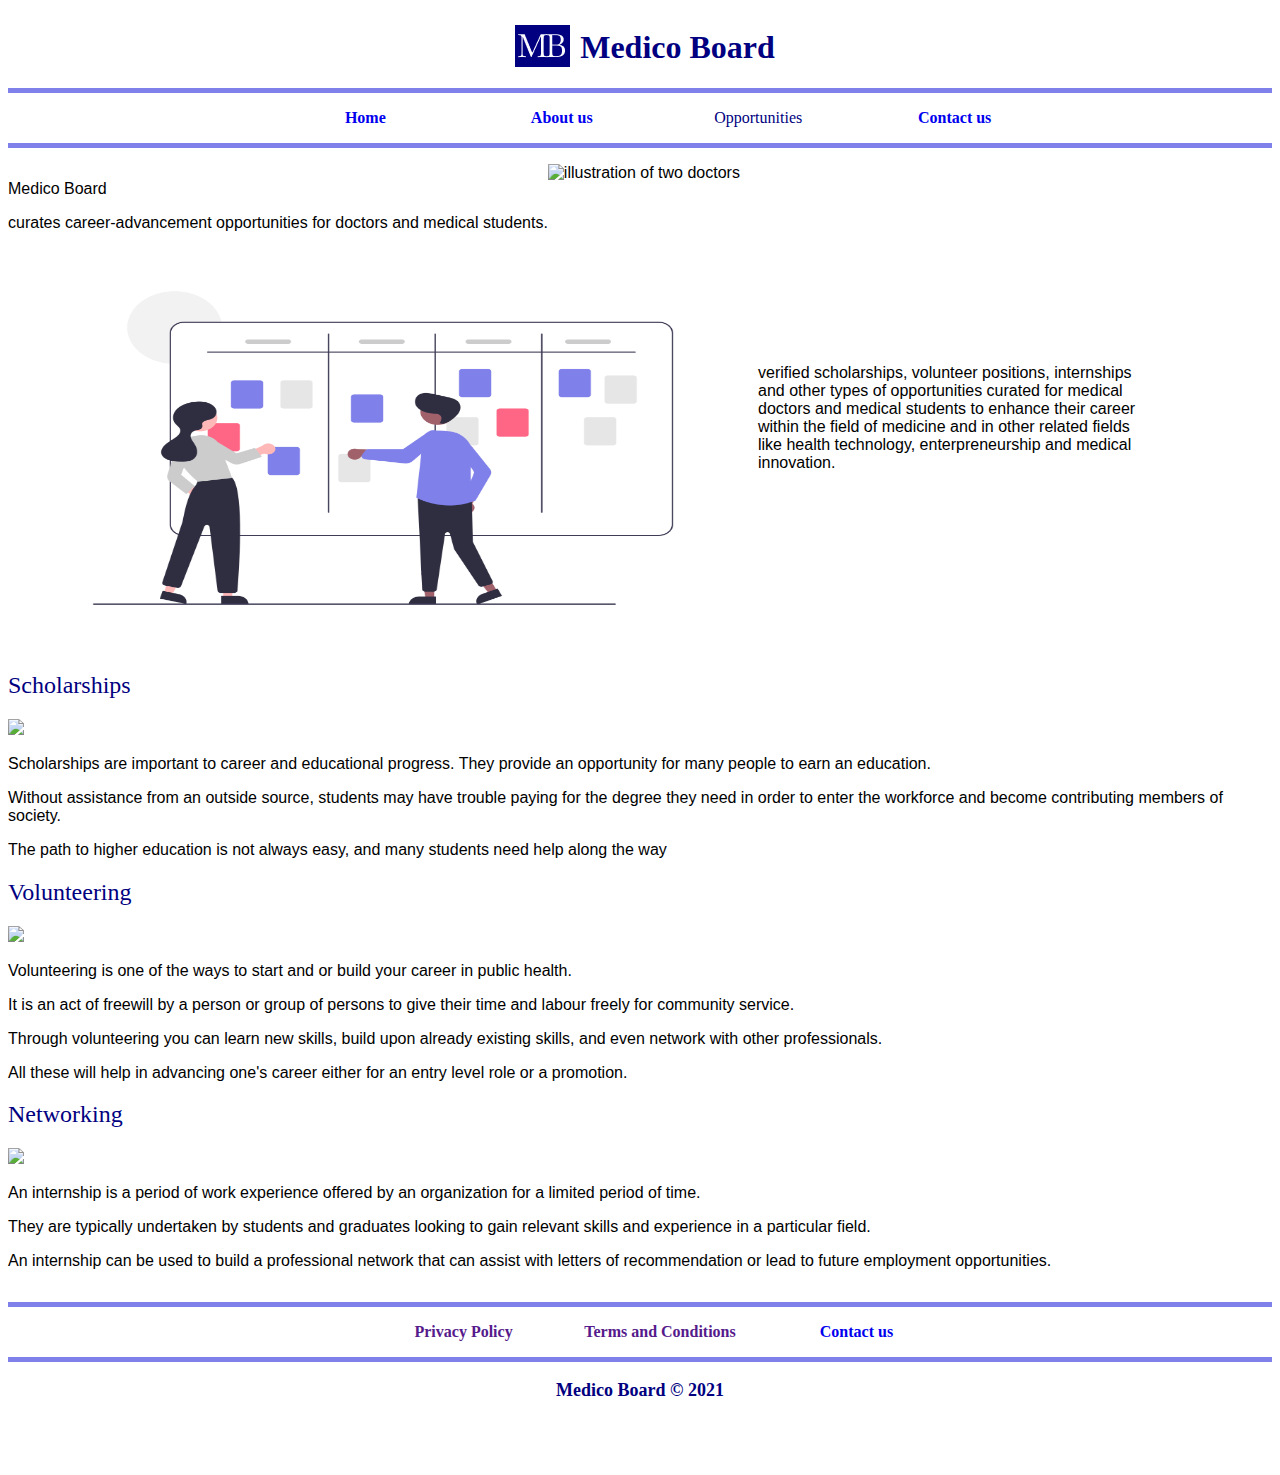
==== index.html @ 8ebda5d7 "modified text and added images" ====
<!DOCTYPE html>
<html lang="en">
<head>
    <meta charset="UTF-8"/>
    <meta http-equiv="X-UA-Compatible" content="IE=edge"/>
    <meta name="viewport" content="width=device-width, initial-scale=1.0"/>
    <title>Medico Board</title>
    <link href="css/style.css" rel="stylesheet"/>
</head>
<body>
    <header>
        <div class="logo"><img src="images/medicoboard.jpg" alt="medicoboard logo"/></div>
        <div class="heading"><h1>Medico Board</h1></div>
    </header>
    <nav class="nav-heading">
        <ul>
            <li><a href="index.html">Home</a></li>
            <li><a href="about.html">About us</a></li>
            <li>Opportunities</li>
            <li><a href="contact.html">Contact us</a></li>
        </ul>
    </nav>
    
    <main>
     <div class="intro">
        <div class="intro-head">
            <p class="intro-title">Medico Board</p> 
            <p>curates career-advancement opportunities for doctors and medical students.</p>   
            </div>
        <div><img src="images/doctors.png" alt="illustration of two doctors" class="doctors-image"/></div>

        <div><img src="images/board.png" alt="two people pasting on a board" class="board-image"/></div>
        <p class="intro-text">verified scholarships, volunteer positions, internships and other types of opportunities curated for medical doctors and medical students to enhance their career within the field of medicine and in other related fields like health technology, enterpreneurship and medical innovation.</p>
      </div>

    <div class="opp"></div>
        <div class="schol">
            <h2>Scholarships</h2>

            <!--<blockquote>
            <p>Actually, music gave me the support when I needed it.<strong> I would never have gone to college unless I’d gotten a piano scholarship</strong>. And now I’m so glad I got to learn to play the cello, which is a different experience, you’re flexing a different muscle, but it’s beautiful because it is music</p>
            <cite>Jamie Foxx</cite>
            </blockquote>-->
            <div><img src="images/scholarships.png"  class="schol-image" /></div>

            <p>Scholarships are important to career and educational progress. They provide an opportunity for many people to earn an education.</p>
            
            <p>Without assistance from an outside source, students may have trouble paying for the degree they need in order to enter the workforce and become contributing members of society.</p>
            
            <p>The path to higher education is not always easy, and many students need help along the way</p>
        </div> 

        <div class="vol">
            <h2>Volunteering</h2>
            <div><img src="images/volunteering.png"  class="vol-image" /></div>
            <p>Volunteering is one of the ways to start and or build your career in public health.</p>
            
            <p>It is an act of freewill by a person or group of persons to give their time and labour freely for community service. </p>
        
            <p>Through volunteering you can learn new skills, build upon already existing skills, and even network with other professionals.</p>
            
            <p>All these will help in advancing one's career either for an entry level role or a promotion.</p>
        </div> 

        <div class="net">
            <h2>Networking</h2>
            <div><img src="images/networking.png"  class="net-image" /></div>
          <p>An internship is a period of work experience offered by an organization for a limited period of time.</p>
          
          <p>They are typically undertaken by students and graduates looking to gain relevant skills and experience in a particular field.
          </p> 
        
          <p> An internship can be used to build a professional network that can assist with letters of recommendation or lead to future employment opportunities.</p>
       </div>
    </div>
    </main>
    <footer>
        <nav>
            <ul>
                <li><a href="">Privacy Policy</a></li>
                <li><a href="">Terms and Conditions</a></li>
                <li><a href= "contact.html">Contact us</a></li>
            </ul>
        </nav>
        <p class="copy">Medico Board &copy; 2021</p>
        <!--<p>quirkeey</p>-->
    </footer>
</body>
</html>
---- css/style.css ----
* {
    box-sizing: border-box;
}
html, body {
    font-family: sans-serif;
    background-color: #ffffff;
}
header {
    display: flex;
    align-items: center;
    justify-content: center;
}
div.logo {
    margin: 0 0.625rem;
}
h1 {
    color: #000080;
    font-family: serif;
    font-weight: bold;
}
a:link {
    font-weight: bold;
    text-decoration: none;
}
a:hover {
    color: #000080;
    text-decoration: underline;
}
nav {
    border-bottom: 5px solid #8080eb;
    border-top: 5px solid #8080eb;
    margin-bottom: 1rem;
}
nav ul {
    list-style-type: none;
    text-align: center;
}
nav li {
    width: 12rem;
    color: #000080;
    display: inline-block;
    font-family: serif;
}
ul.expect {
    list-style-type: square;
}
h2, h3 {
    color: #000080;
    font-family: serif;
    font-weight: normal;
}
.intro {
    display: flex;
    flex-wrap: wrap;
}
.intro-heading {    
    width: 400px;
    height: 300px;
    padding: 100px 0 ;
    margin-left: 100px;
}
.intro-name {
    font-size: 32px;
    font-family: serif;
    font-weight: bolder;
    color: #000080;
}
img.doctors-image {
    width: 750px;
    height: 400px;
}
img.board-image {
    width: 750px;
    height: 400px;
}
.intro-text { 
    width: 400px; 
    height: 300px;
    padding: 100px 0 ;
    margin-right: 100px;
}
blockquote {
    font-family: cursive;
    font-size: 1.1rem;
    font-style: italic;
    text-align: center;
    border: 3px solid #8080eb;
    width: 480px;
    height: 14rem;
    margin: 1rem 1rem 1rem 1rem;
    border-radius: 10px;
}
cite {
    font-size: 1.1rem;
    font-weight: bold;
}
footer {
    text-align: center;
    padding: 1rem 0 3rem 0;
}
.copy {
    font-weight: bold;
    font-family: serif;
    font-size: 1.125rem;
    color: #000080;

}

/*contact-page*/

.wrapper {
	width: 80%;
	margin: 0 auto;
	padding: 1em;
	display: flex;
	flex-flow: row nowrap;
}
section {
	flex-basis: 57%;
	margin-right: 10%;
}
aside {
	flex-basis: 33%;
}
form {
    background-color: #8080eb;
    color: #ffffff;
    width: 70vw;
	max-width: 600px;
	min-width: 400px;
	margin: 0 auto;
    padding: 2.5rem 2rem;
    border-radius: 0.25rem;
}
fieldset{
    border: 1px solid #000000;
    border-radius: 10px;
    margin-bottom: 2rem;
}
legend {
    font-weight: bold;
    font-size: 1.3rem;
    margin-top: 1.5rem;
    margin-bottom: 1rem;
}
label {
    display: block;
    font-size: 1rem;
}
textarea {
    height: 6rem;
    width: 25rem;
    padding: 1rem;
}
select {
    font-size: 1.1rem;
    margin-bottom: 2rem;
    border-radius: 10px;
    border: none;
}
button {
    font-size: 1rem;
    font-weight: bold;
    margin: 2rem 0;
    background-color: #ffffff;
    color: #000080;
    padding: 0.5rem 1rem;
    border-radius: 10px;
}
button:hover {
    background-color: #000080;
    color: #ffffff;
}
input:not([type="radio"]):not([type="checkbox"]),textarea {
    display: block;
    margin-bottom: 2rem;
    width: 20rem;
    font-family: 'Open Sans' sans-serif;
    font-size: 1rem;
    padding: 0 1rem;
    border-radius: 10px;
    border: none;
}
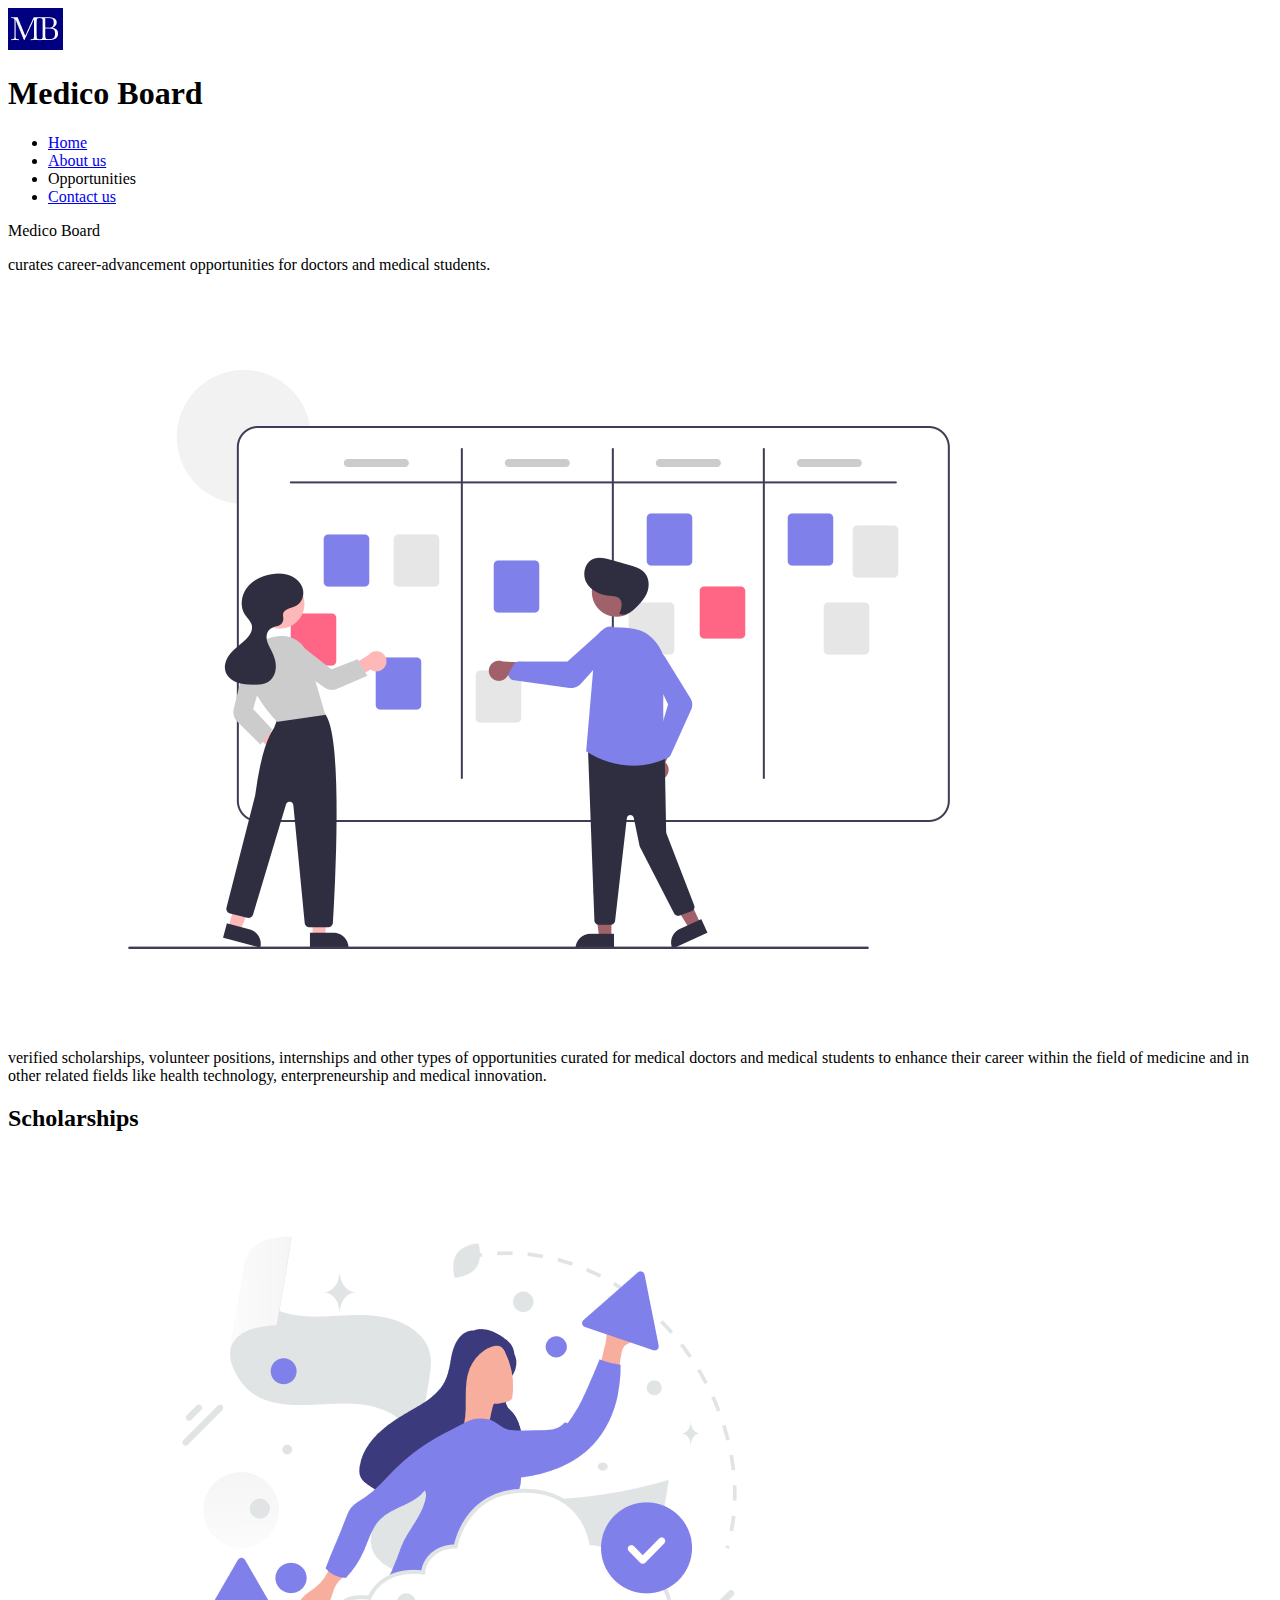
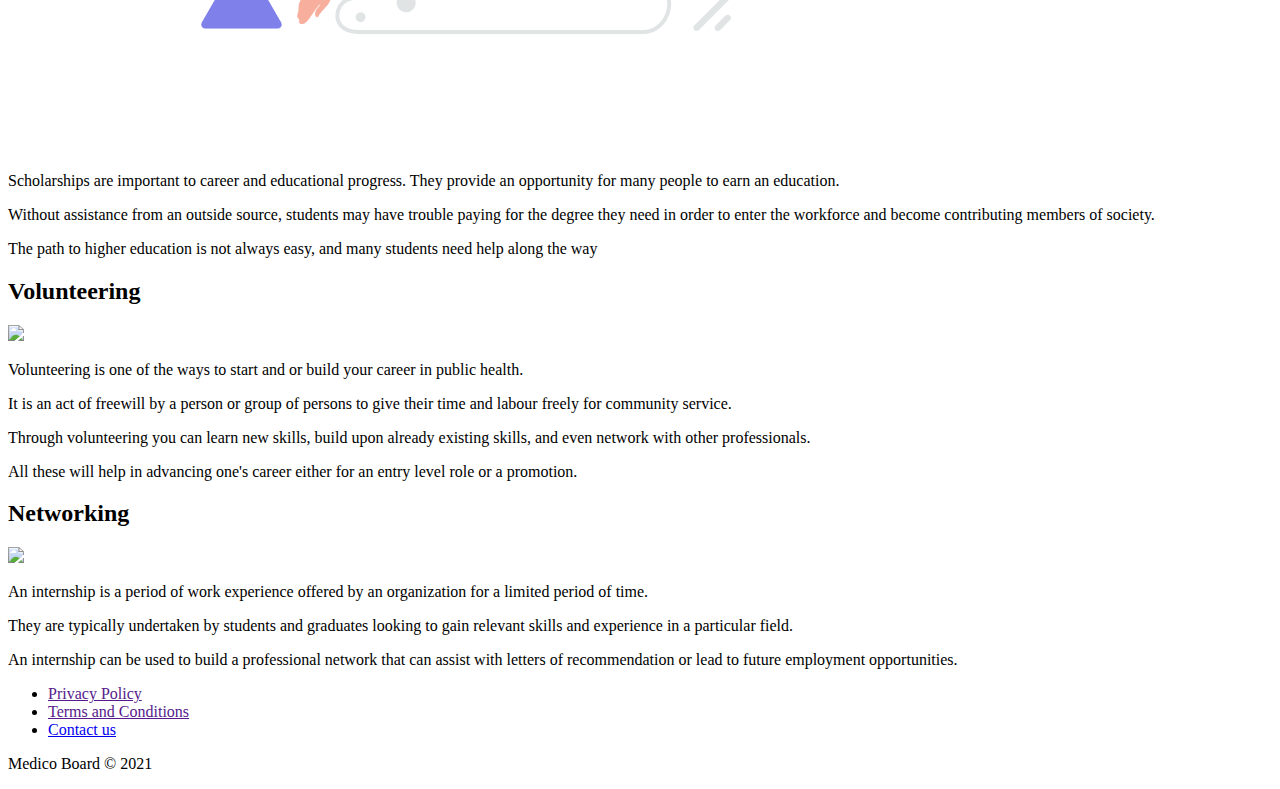
==== commit 8e3a39c1: "tried to apply bacground image" ====
--- a/index.html
+++ b/index.html
@@ -5,7 +5,7 @@
     <meta http-equiv="X-UA-Compatible" content="IE=edge"/>
     <meta name="viewport" content="width=device-width, initial-scale=1.0"/>
     <title>Medico Board</title>
-    <link href="css/style.css" rel="stylesheet"/>
+    <link href="styles.css" rel="stylesheet"/>
 </head>
 <body>
     <header>
@@ -26,14 +26,14 @@
         <div class="intro-head">
             <p class="intro-title">Medico Board</p> 
             <p>curates career-advancement opportunities for doctors and medical students.</p>   
-            </div>
-        <div><img src="images/doctors.png" alt="illustration of two doctors" class="doctors-image"/></div>
+            </div>   
+        </div>
 
         <div><img src="images/board.png" alt="two people pasting on a board" class="board-image"/></div>
         <p class="intro-text">verified scholarships, volunteer positions, internships and other types of opportunities curated for medical doctors and medical students to enhance their career within the field of medicine and in other related fields like health technology, enterpreneurship and medical innovation.</p>
-      </div>
 
-    <div class="opp"></div>
+
+    <div class="opp">
         <div class="schol">
             <h2>Scholarships</h2>
 
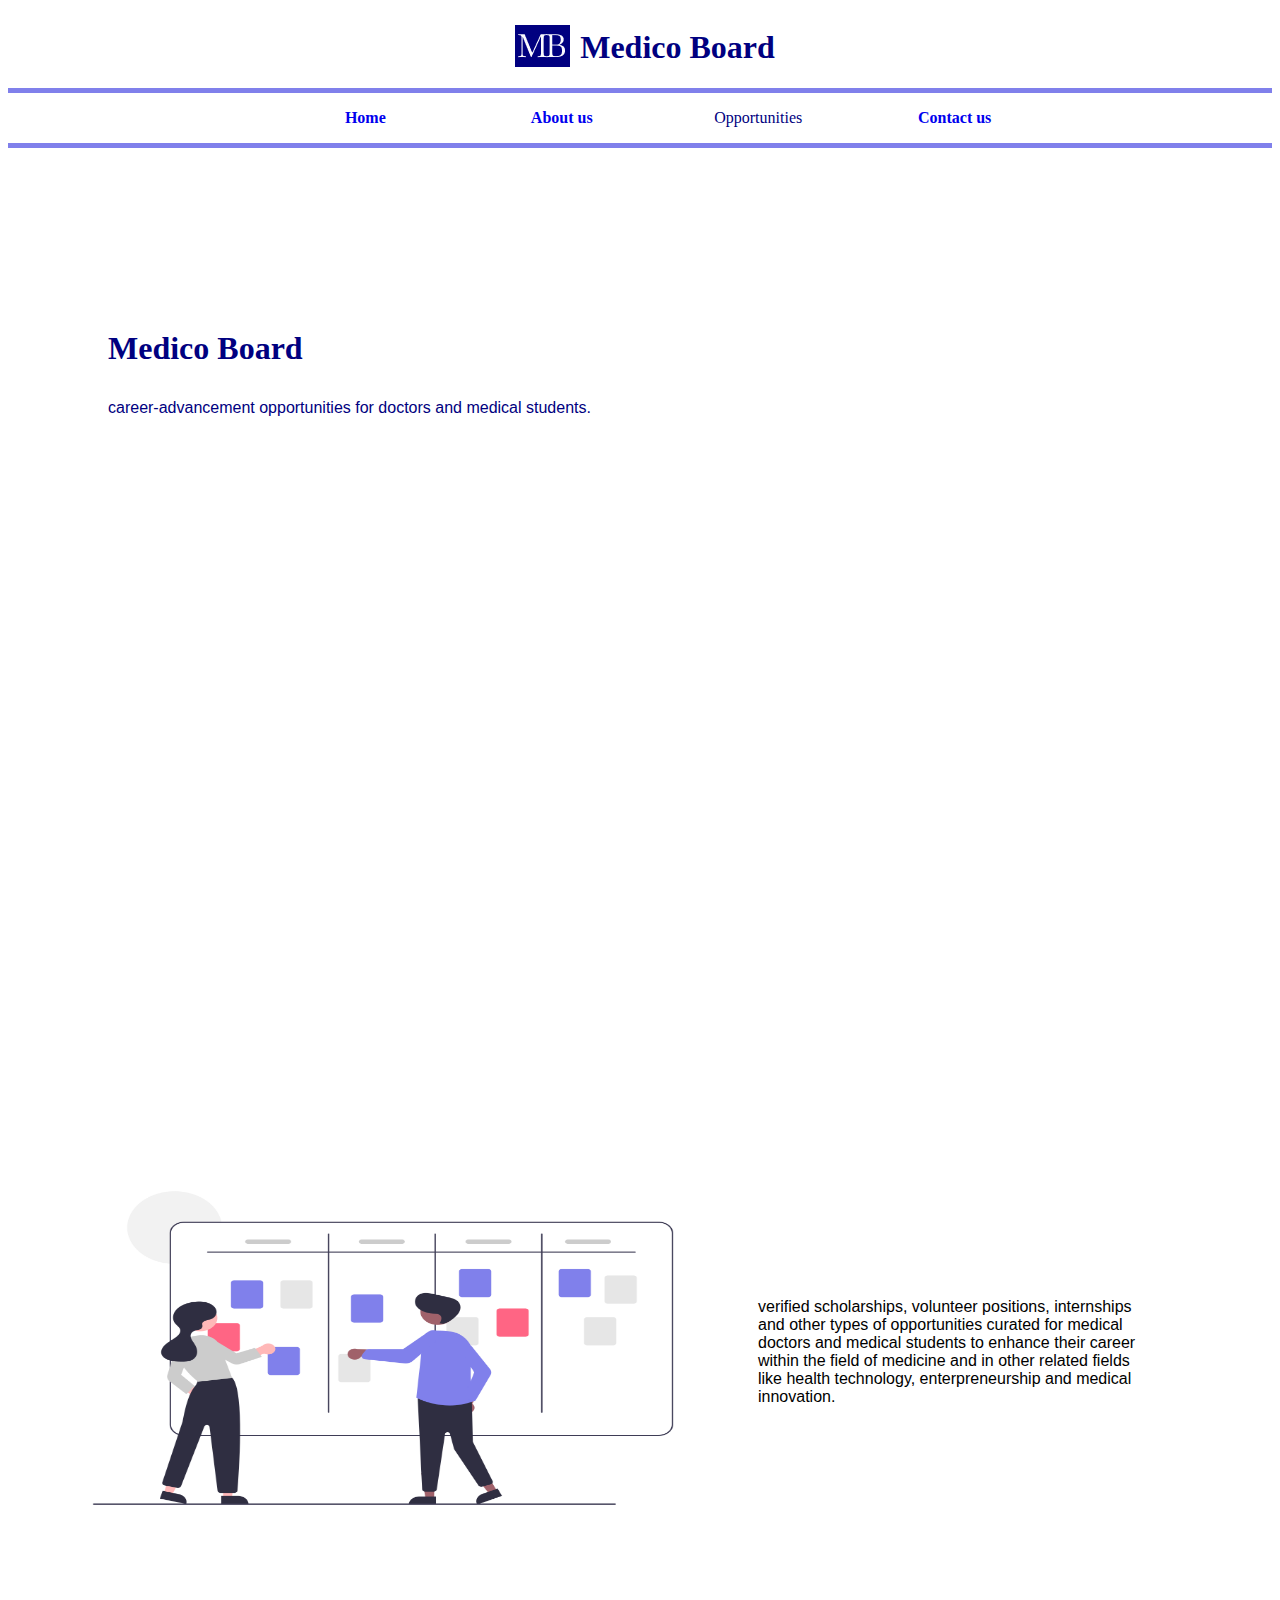
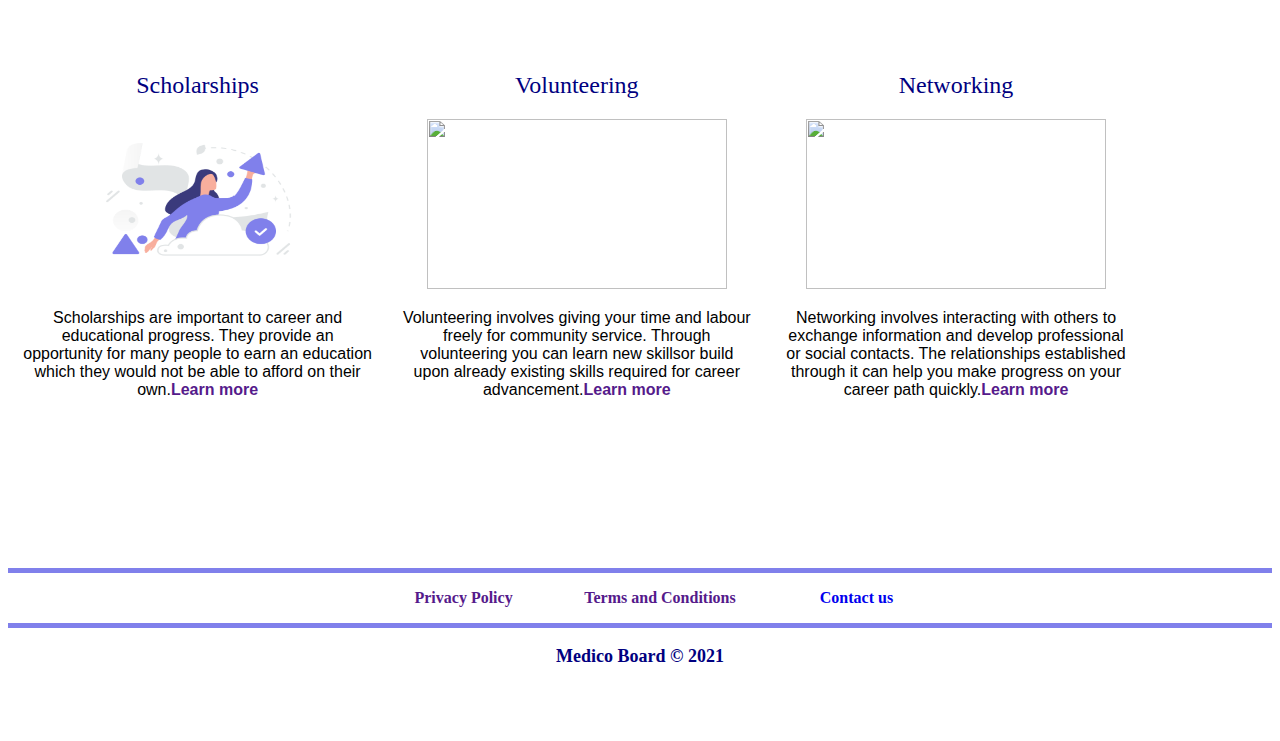
==== commit 84a7d038: "modified text" ====
--- a/index.html
+++ b/index.html
@@ -7,6 +7,7 @@
     <title>Medico Board</title>
     <link href="styles.css" rel="stylesheet"/>
 </head>
+<!--media query for the images and flexbox areas and change px to rem or em-->
 <body>
     <header>
         <div class="logo"><img src="images/medicoboard.jpg" alt="medicoboard logo"/></div>
@@ -22,57 +23,42 @@
     </nav>
     
     <main>
-     <div class="intro">
+     <section class="intro">
         <div class="intro-head">
             <p class="intro-title">Medico Board</p> 
-            <p>curates career-advancement opportunities for doctors and medical students.</p>   
+            <p>career-advancement opportunities for doctors and medical students.</p>   
             </div>   
-        </div>
+     </section>
 
+     <section class="desc"> 
         <div><img src="images/board.png" alt="two people pasting on a board" class="board-image"/></div>
+
         <p class="intro-text">verified scholarships, volunteer positions, internships and other types of opportunities curated for medical doctors and medical students to enhance their career within the field of medicine and in other related fields like health technology, enterpreneurship and medical innovation.</p>
+     </section>
 
-
-    <div class="opp">
+    <section class="opp">
         <div class="schol">
             <h2>Scholarships</h2>
-
-            <!--<blockquote>
-            <p>Actually, music gave me the support when I needed it.<strong> I would never have gone to college unless I’d gotten a piano scholarship</strong>. And now I’m so glad I got to learn to play the cello, which is a different experience, you’re flexing a different muscle, but it’s beautiful because it is music</p>
-            <cite>Jamie Foxx</cite>
-            </blockquote>-->
             <div><img src="images/scholarships.png"  class="schol-image" /></div>
 
-            <p>Scholarships are important to career and educational progress. They provide an opportunity for many people to earn an education.</p>
-            
-            <p>Without assistance from an outside source, students may have trouble paying for the degree they need in order to enter the workforce and become contributing members of society.</p>
-            
-            <p>The path to higher education is not always easy, and many students need help along the way</p>
+            <p>Scholarships are important to career and educational progress. They provide an opportunity for many people to earn an education which they would not be able to afford on their own.<a href="">Learn more</a></p>
         </div> 
 
         <div class="vol">
             <h2>Volunteering</h2>
             <div><img src="images/volunteering.png"  class="vol-image" /></div>
-            <p>Volunteering is one of the ways to start and or build your career in public health.</p>
-            
-            <p>It is an act of freewill by a person or group of persons to give their time and labour freely for community service. </p>
-        
-            <p>Through volunteering you can learn new skills, build upon already existing skills, and even network with other professionals.</p>
-            
-            <p>All these will help in advancing one's career either for an entry level role or a promotion.</p>
+
+            <p>Volunteering involves giving your time and labour freely for community service. Through volunteering you can learn new skillsor build upon already existing skills required for career advancement.<a href="">Learn more</a></p>
         </div> 
 
         <div class="net">
             <h2>Networking</h2>
             <div><img src="images/networking.png"  class="net-image" /></div>
-          <p>An internship is a period of work experience offered by an organization for a limited period of time.</p>
-          
-          <p>They are typically undertaken by students and graduates looking to gain relevant skills and experience in a particular field.
+
+          <p>Networking involves interacting with others to exchange information and develop professional or social contacts. The relationships established through it  can help you make progress on your career path quickly.<a href="">Learn more</a>
           </p> 
-        
-          <p> An internship can be used to build a professional network that can assist with letters of recommendation or lead to future employment opportunities.</p>
        </div>
-    </div>
+    </section>
     </main>
     <footer>
         <nav>
--- a/styles.css
+++ b/styles.css
@@ -0,0 +1,203 @@
+* {
+    box-sizing: border-box;
+}
+html, body {
+    font-family: sans-serif;
+    background-color: #fff;
+}
+header {
+    display: flex;
+    align-items: center;
+    justify-content: center;
+}
+div.logo {
+    margin: 0 0.625rem;
+}
+h1 {
+    color: #000080;
+    font-family: serif;
+    font-weight: bold;
+}
+a:link {
+    font-weight: bold;
+    text-decoration: none;
+}
+a:hover {
+    color: #000080;
+    text-decoration: underline;
+}
+nav {
+    border-bottom: 5px solid #8080eb;
+    border-top: 5px solid #8080eb;
+}
+nav ul {
+    list-style-type: none;
+    text-align: center;
+}
+nav li {
+    width: 12rem;
+    color: #000080;
+    display: inline-block;
+    font-family: serif;
+}
+ul.expect {
+    list-style-type: square;
+}
+h2, h3 {
+    color: #000080;
+    font-family: serif;
+    font-weight: normal;
+}
+section.intro {
+    height: 100vh;
+    width: 100%;
+    background-image: url(images/doctors.png);
+    background-color: transparent;
+    margin-top: 0;
+}
+.intro-head {    
+    padding: 150px 0 ;
+    margin-left: 100px;
+    color: #000080;
+}
+.intro-title {
+    font-size: 32px;
+    font-family: serif;
+    font-weight: bolder;
+    color: #000080;
+}
+.desc {
+    display: flex;
+    flex-wrap: nowrap;
+    margin: 50px 0;
+}
+img.board-image {
+    width: 750px;
+    height: 400px;
+    margin-top: 50px;
+}
+.intro-text { 
+    width: 400px; 
+    height: 300px;
+    padding: 100px 0 ;
+    margin: 100px 100px 0 0;
+}
+.opp {
+    display: flex;
+    flex-wrap: wrap;
+    justify-content: space-around;
+}
+.schol, .vol, .net {
+    width: 350px;
+    height: 450px;
+    margin: 50px 0;
+    text-align: center;
+}
+/*blockquote {
+    font-family: cursive;
+    font-size: 1.1rem;
+    font-style: italic;
+    text-align: center;
+    border: 3px solid #8080eb;
+    width: 480px;
+    height: 14rem;
+    margin: 1rem 1rem 1rem 1rem;
+    border-radius: 10px;
+}
+cite {
+    font-size: 1.1rem;
+    font-weight: bold;
+}*/
+
+.schol-image, .vol-image, .net-image {
+    width: 300px;
+    height: 170px;
+}
+footer {
+    text-align: center;
+    padding: 1rem 0 3rem 0;
+}
+.copy {
+    font-weight: bold;
+    font-family: serif;
+    font-size: 1.125rem;
+    color: #000080;
+
+}
+
+/*contact-page*/
+
+.wrapper {
+	width: 80%;
+	margin: 0 auto;
+	padding: 1em;
+	display: flex;
+	flex-flow: row nowrap;
+}
+section {
+	flex-basis: 57%;
+	margin-right: 10%;
+}
+aside {
+	flex-basis: 33%;
+}
+form {
+    background-color: #8080eb;
+    color: #ffffff;
+    width: 70vw;
+	max-width: 600px;
+	min-width: 400px;
+	margin: 0 auto;
+    padding: 2.5rem 2rem;
+    border-radius: 0.25rem;
+}
+fieldset{
+    border: 1px solid #000000;
+    border-radius: 10px;
+    margin-bottom: 2rem;
+}
+legend {
+    font-weight: bold;
+    font-size: 1.3rem;
+    margin-top: 1.5rem;
+    margin-bottom: 1rem;
+}
+label {
+    display: block;
+    font-size: 1rem;
+}
+select {
+    font-size: 1.1rem;
+    margin-bottom: 2rem;
+    border-radius: 10px;
+    border: none;
+}
+button {
+    font-size: 1rem;
+    font-weight: bold;
+    margin: 2rem 0;
+    background-color: #ffffff;
+    color: #000080;
+    padding: 0.5rem 1rem;
+    border-radius: 10px;
+}
+button:hover {
+    background-color: #000080;
+    color: #ffffff;
+}
+input:not([type="radio"]):not([type="checkbox"]),textarea {
+    display: block;
+    margin-bottom: 2rem;
+    width: 20rem;
+    height: 2rem;
+    font-family: 'Open Sans' sans-serif;
+    font-size: 1rem;
+    padding: 0 1rem;
+    border-radius: 10px;
+    border: none;
+}
+textarea {
+    height: 6rem;
+    width: 25rem;
+    padding: 1rem;
+}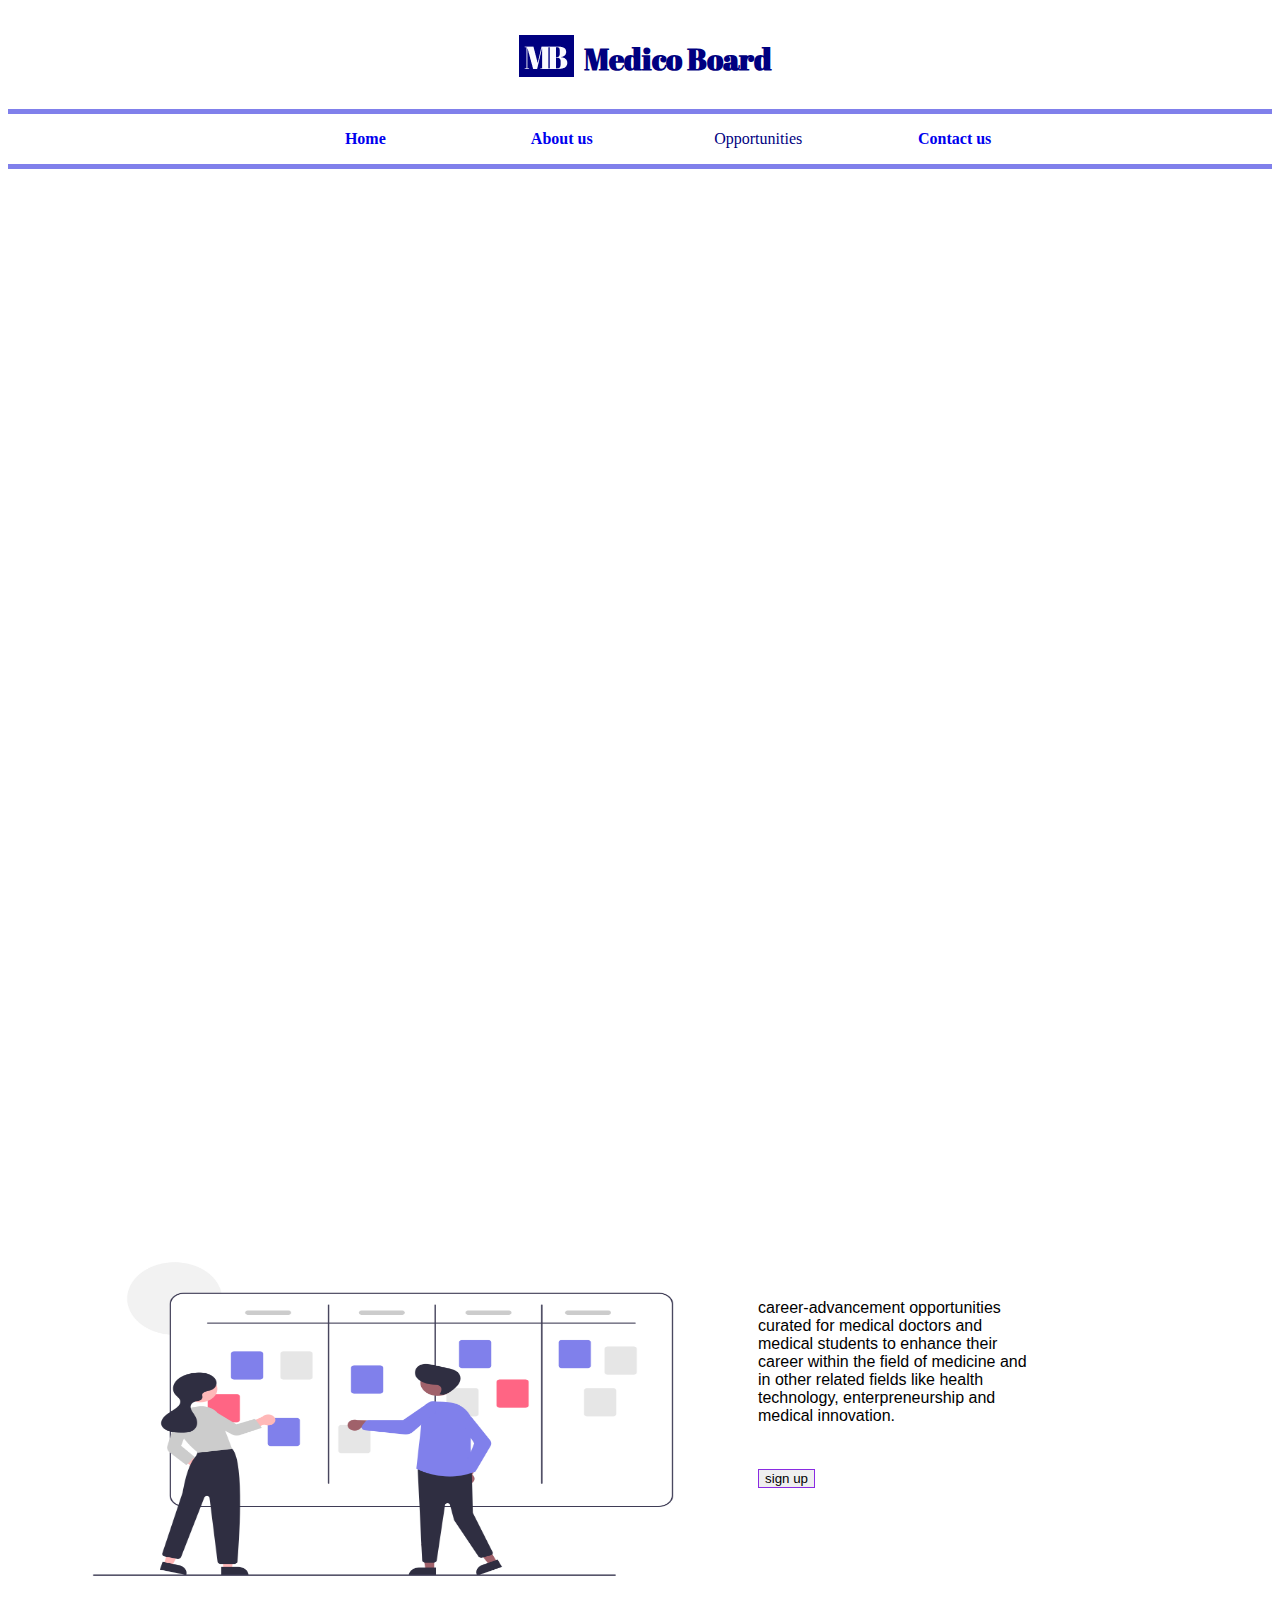
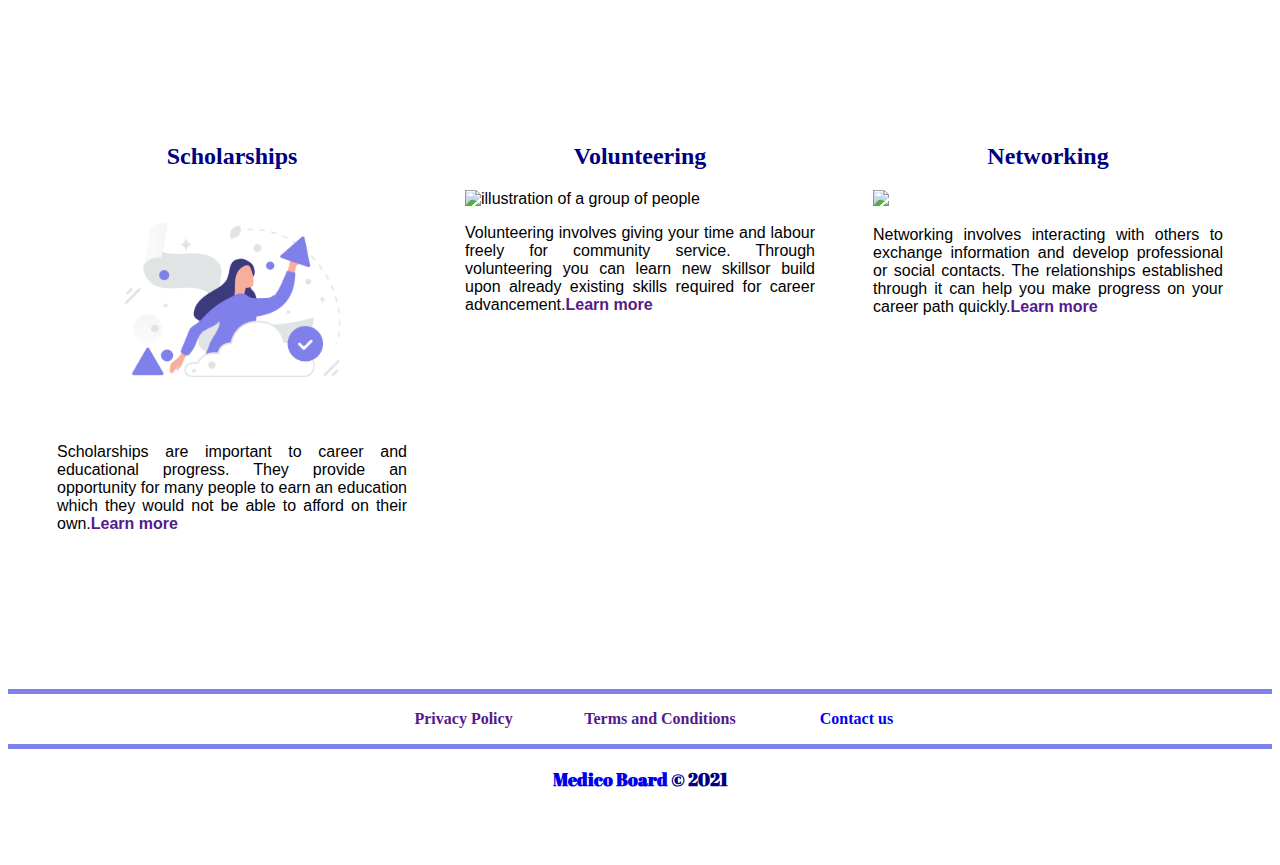
==== commit a3c0473b: "added remimder in comments" ====
--- a/index.html
+++ b/index.html
@@ -1,75 +1,75 @@
 <!DOCTYPE html>
 <html lang="en">
-<head>
-    <meta charset="UTF-8"/>
-    <meta http-equiv="X-UA-Compatible" content="IE=edge"/>
-    <meta name="viewport" content="width=device-width, initial-scale=1.0"/>
-    <title>Medico Board</title>
-    <link href="styles.css" rel="stylesheet"/>
-</head>
-<!--media query for the images and flexbox areas and change px to rem or em-->
-<body>
-    <header>
-        <div class="logo"><img src="images/medicoboard.jpg" alt="medicoboard logo"/></div>
-        <div class="heading"><h1>Medico Board</h1></div>
-    </header>
-    <nav class="nav-heading">
-        <ul>
-            <li><a href="index.html">Home</a></li>
-            <li><a href="about.html">About us</a></li>
-            <li>Opportunities</li>
-            <li><a href="contact.html">Contact us</a></li>
-        </ul>
-    </nav>
-    
-    <main>
-     <section class="intro">
-        <div class="intro-head">
-            <p class="intro-title">Medico Board</p> 
-            <p>career-advancement opportunities for doctors and medical students.</p>   
-            </div>   
-     </section>
-
-     <section class="desc"> 
-        <div><img src="images/board.png" alt="two people pasting on a board" class="board-image"/></div>
-
-        <p class="intro-text">verified scholarships, volunteer positions, internships and other types of opportunities curated for medical doctors and medical students to enhance their career within the field of medicine and in other related fields like health technology, enterpreneurship and medical innovation.</p>
-     </section>
-
-    <section class="opp">
-        <div class="schol">
-            <h2>Scholarships</h2>
-            <div><img src="images/scholarships.png"  class="schol-image" /></div>
-
-            <p>Scholarships are important to career and educational progress. They provide an opportunity for many people to earn an education which they would not be able to afford on their own.<a href="">Learn more</a></p>
-        </div> 
-
-        <div class="vol">
-            <h2>Volunteering</h2>
-            <div><img src="images/volunteering.png"  class="vol-image" /></div>
-
-            <p>Volunteering involves giving your time and labour freely for community service. Through volunteering you can learn new skillsor build upon already existing skills required for career advancement.<a href="">Learn more</a></p>
-        </div> 
-
-        <div class="net">
-            <h2>Networking</h2>
-            <div><img src="images/networking.png"  class="net-image" /></div>
-
-          <p>Networking involves interacting with others to exchange information and develop professional or social contacts. The relationships established through it  can help you make progress on your career path quickly.<a href="">Learn more</a>
-          </p> 
-       </div>
-    </section>
-    </main>
-    <footer>
-        <nav>
+    <head>
+        <meta charset="UTF-8"/>
+        <meta http-equiv="X-UA-Compatible" content="IE=edge"/>
+        <meta name="viewport" content="width=device-width, initial-scale=1.0"/>
+        <title>Medico Board</title>
+        <link href="styles.css" rel="stylesheet"/>
+        <link href="https://fonts.googleapis.com/css2?family=Abril+Fatface&display=swap" rel="stylesheet">
+    </head>
+<!--change px to rem-->
+    <body>
+        <header>
+            <div class="logo"><img src="images/medicoboard.png" alt="medicoboard logo" /></div>
+            <p class="logo-name">Medico Board</p>
+        </header>
+        <nav class="nav-heading">
             <ul>
-                <li><a href="">Privacy Policy</a></li>
-                <li><a href="">Terms and Conditions</a></li>
-                <li><a href= "contact.html">Contact us</a></li>
+                <li><a href="index.html">Home</a></li>
+                <li><a href="about.html">About us</a></li>
+                <li>Opportunities</li>
+                <li><a href="contact.html">Contact us</a></li>
             </ul>
         </nav>
-        <p class="copy">Medico Board &copy; 2021</p>
-        <!--<p>quirkeey</p>-->
-    </footer>
-</body>
+    
+        <main>
+        <section class="intro">
+        </section>
+
+        <section class="desc"> 
+            <div><img src="images/board.png" alt="illustration of two people pasting papers on a board" class="board-image"/></div>
+
+            <div>
+                <p class="intro-text">career-advancement opportunities curated for medical doctors and medical students to enhance their career within the field of medicine and in other related fields like health technology, enterpreneurship and medical innovation.</p>
+                <button class="sign">sign up</button>
+        </div>
+        </section>
+
+        <section class="opp">
+            <div class="schol">
+                <h2 class="schol-title">Scholarships</h2>
+                <div><img src="images/scholarships.png" alt="illustration of a woman with her left hand pointing upward" class="schol-image" /></div>
+
+                <p>Scholarships are important to career and educational progress. They provide an opportunity for many people to earn an education which they would not be able to afford on their own.<a href="">Learn more</a></p>
+            </div> 
+
+            <div class="vol">
+                <h2 class="vol-title">Volunteering</h2>
+                <div><img src="images/volunteering.png"  alt="illustration of a group of people" class="vol-image" /></div>
+
+                <p>Volunteering involves giving your time and labour freely for community service. Through volunteering you can learn new skillsor build upon already existing skills required for career advancement.<a href="">Learn more</a></p>
+            </div> 
+
+            <div class="net">
+                <h2 class="net-title">Networking</h2>
+                <div><img src="images/networking.png"  class="net-image" /></div>
+
+            <p>Networking involves interacting with others to exchange information and develop professional or social contacts. The relationships established through it  can help you make progress on your career path quickly.<a href="">Learn more</a>
+            </p> 
+            </div>
+        </section>
+        </main>
+        <footer>
+            <nav>
+                <ul>
+                    <li><a href="">Privacy Policy</a></li>
+                    <li><a href="">Terms and Conditions</a></li>
+                    <li><a href= "contact.html">Contact us</a></li>
+                </ul>
+            </nav>
+            <p class="copy"><a href="index.html">Medico Board</a> &copy; 2021</p>
+            <!--<p>quirkeey</p>-->
+        </footer>
+    </body>
 </html>--- a/styles.css
+++ b/styles.css
@@ -10,12 +10,24 @@
     align-items: center;
     justify-content: center;
 }
+@media only screen and (max-width: 600px) {
+    header {
+        flex-direction: column;
+        justify-content: center;
+    }
+}
 div.logo {
     margin: 0 0.625rem;
 }
+p.logo-name {
+    color: #000080;
+    font-family: 'Abril Fatface', cursive;
+    font-weight: bold;
+    font-size: 30px;
+}
 h1 {
     color: #000080;
-    font-family: serif;
+    font-family: 'Abril Fatface', cursive;
     font-weight: bold;
 }
 a:link {
@@ -40,25 +52,19 @@
     display: inline-block;
     font-family: serif;
 }
-ul.expect {
-    list-style-type: square;
-}
 h2, h3 {
     color: #000080;
     font-family: serif;
-    font-weight: normal;
+    font-weight: bold;
 }
 section.intro {
     height: 100vh;
     width: 100%;
     background-image: url(images/doctors.png);
+    background-size: auto;
+    background-repeat: no-repeat;
     background-color: transparent;
     margin-top: 0;
-}
-.intro-head {    
-    padding: 150px 0 ;
-    margin-left: 100px;
-    color: #000080;
 }
 .intro-title {
     font-size: 32px;
@@ -69,7 +75,7 @@
 .desc {
     display: flex;
     flex-wrap: nowrap;
-    margin: 50px 0;
+    margin: 100px 0;
 }
 img.board-image {
     width: 750px;
@@ -77,54 +83,91 @@
     margin-top: 50px;
 }
 .intro-text { 
-    width: 400px; 
+    width: 270px; 
     height: 300px;
-    padding: 100px 0 ;
-    margin: 100px 100px 0 0;
+    padding: 50px 0 0 0 ;
+    margin: 80px 10px -80px 0;
+}
+button.sign {
+    border: 1px solid blueviolet;
+}
+@media only screen and (max-width: 600px) {
+    section.intro {
+        height: 100vh;
+        width: 100%;
+        background-image: url(images/doctors.png);
+        background-color: transparent;
+        margin-top: 0;
+    }
+    .desc {
+        flex-direction: column;
+        align-items: center;
+        margin: 0;
+        width: 100%;
+    }
+    img.board-image {
+        width: 80%;
+        height:400px;
+        margin: 0;
+    }
+    .intro-text { 
+        width: 70%; 
+        height: 200px;
+        padding: 0;
+        margin: 0;
+    }
 }
 .opp {
     display: flex;
     flex-wrap: wrap;
     justify-content: space-around;
+    margin: 0 20px 100px 20px;
 }
 .schol, .vol, .net {
     width: 350px;
-    height: 450px;
-    margin: 50px 0;
+    height: 350px;
+    text-align: justify;
+}
+.schol-title, .vol-title, .net-title {
     text-align: center;
 }
-/*blockquote {
-    font-family: cursive;
-    font-size: 1.1rem;
-    font-style: italic;
-    text-align: center;
-    border: 3px solid #8080eb;
-    width: 480px;
-    height: 14rem;
-    margin: 1rem 1rem 1rem 1rem;
-    border-radius: 10px;
-}
-cite {
-    font-size: 1.1rem;
-    font-weight: bold;
-}*/
-
 .schol-image, .vol-image, .net-image {
-    width: 300px;
-    height: 170px;
+    width: 100%;
 }
 footer {
     text-align: center;
     padding: 1rem 0 3rem 0;
+    margin-top: 200px;
+}
+@media only screen and (max-width: 600px) {
+    .opp {
+        flex-direction: column;
+        align-items: center;
+        margin-bottom: 50px;
+        width: 100%;
+    }
+    .schol, .vol, .net {
+        width: 80%;
+        height: 350px;
+        margin-bottom: 20px;
+    }
+    .schol-image, .vol-image, .net-image {
+        width: 100%;
+        height: 170px;
+    }
+    footer {
+        text-align: center;
+        padding: 1rem 0 3rem 0;
+        margin-top: 20px;
+    }
 }
 .copy {
     font-weight: bold;
-    font-family: serif;
+    font-family: 'Abril Fatface', cursive;
     font-size: 1.125rem;
     color: #000080;
 
 }
-
 /*contact-page*/
 
 .wrapper {
@@ -172,7 +215,7 @@
     border-radius: 10px;
     border: none;
 }
-button {
+button.submit {
     font-size: 1rem;
     font-weight: bold;
     margin: 2rem 0;
@@ -200,4 +243,4 @@
     height: 6rem;
     width: 25rem;
     padding: 1rem;
-}+}
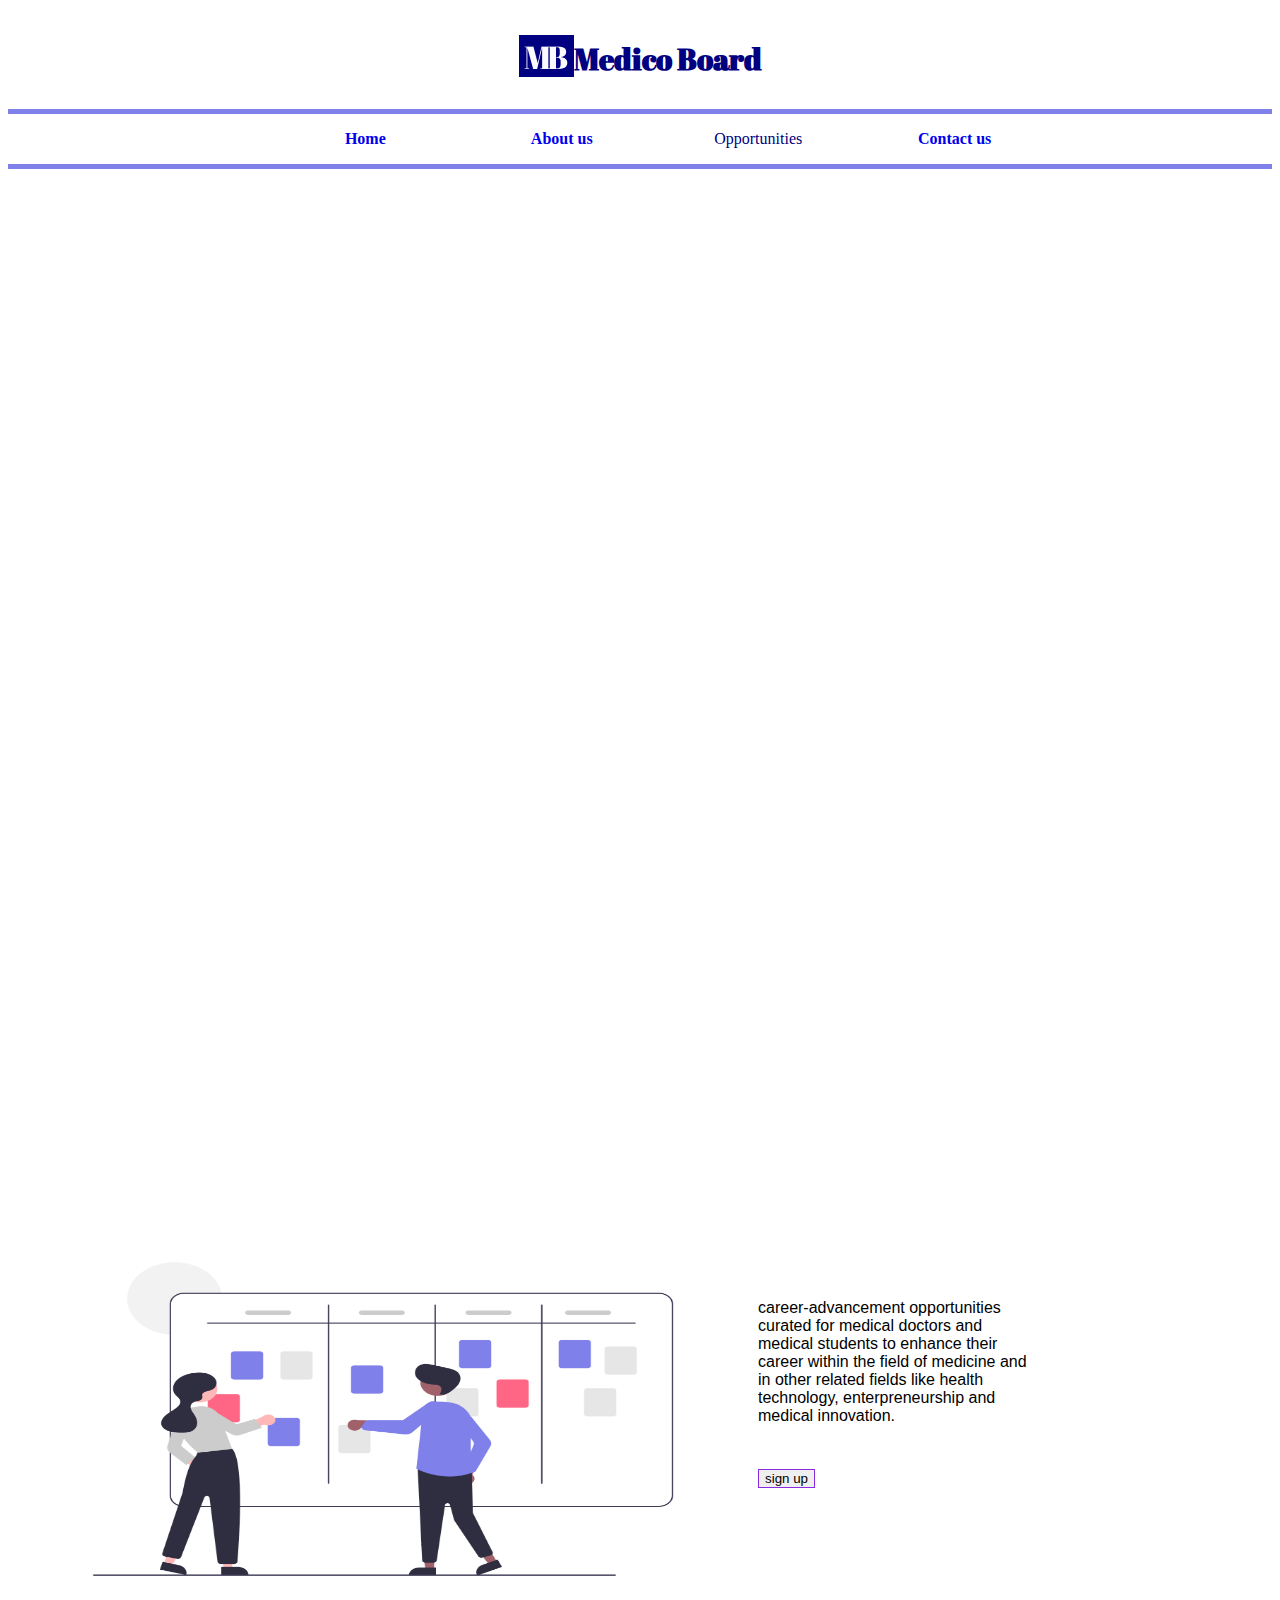
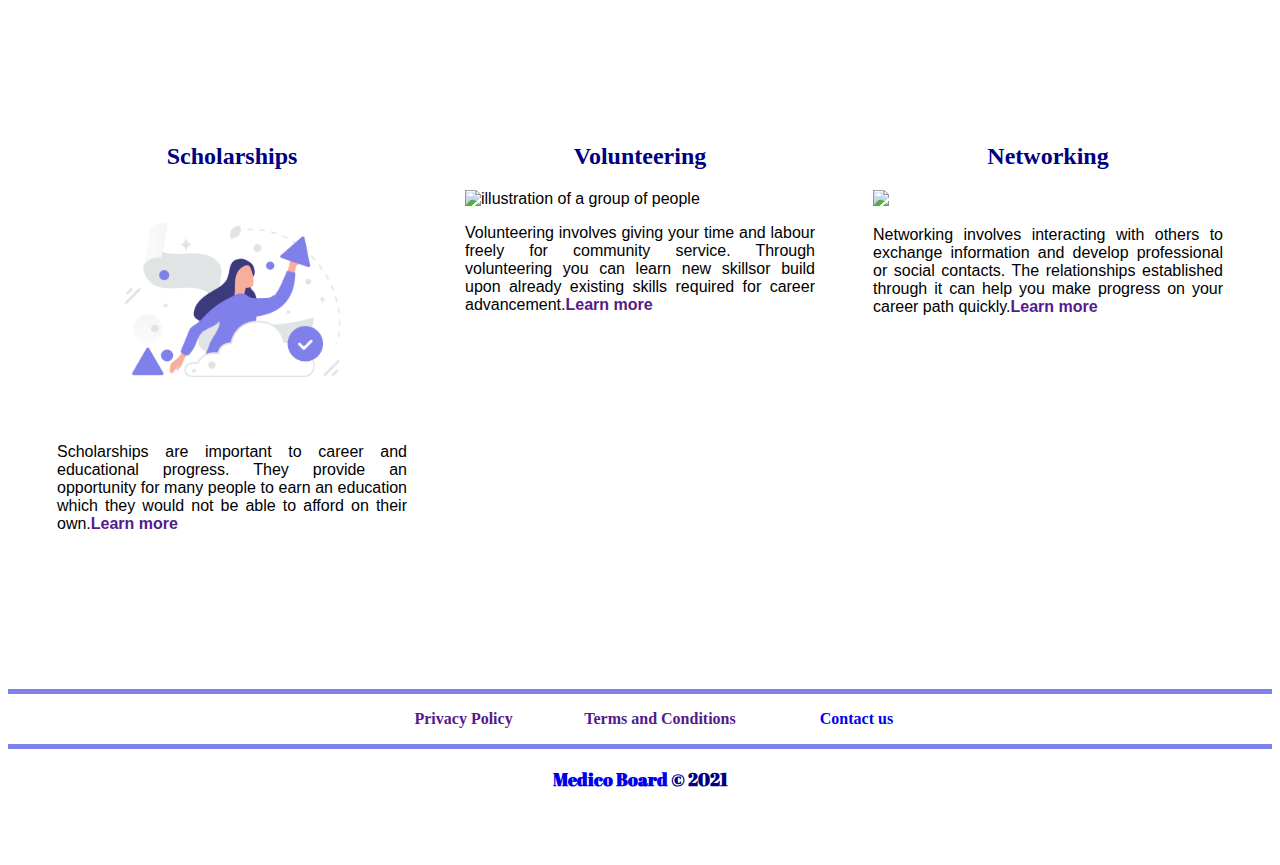
==== commit c4c5cc11: "added class to logo image" ====
--- a/index.html
+++ b/index.html
@@ -11,7 +11,7 @@
 <!--change px to rem-->
     <body>
         <header>
-            <div class="logo"><img src="images/medicoboard.png" alt="medicoboard logo" /></div>
+            <div><img src="images/medicoboard.png" alt="medicoboard logo" class="logo"/></div>
             <p class="logo-name">Medico Board</p>
         </header>
         <nav class="nav-heading">
@@ -32,7 +32,7 @@
 
             <div>
                 <p class="intro-text">career-advancement opportunities curated for medical doctors and medical students to enhance their career within the field of medicine and in other related fields like health technology, enterpreneurship and medical innovation.</p>
-                <button class="sign">sign up</button>
+                <div class="button"><button class="sign">sign up</button></div>
         </div>
         </section>
 
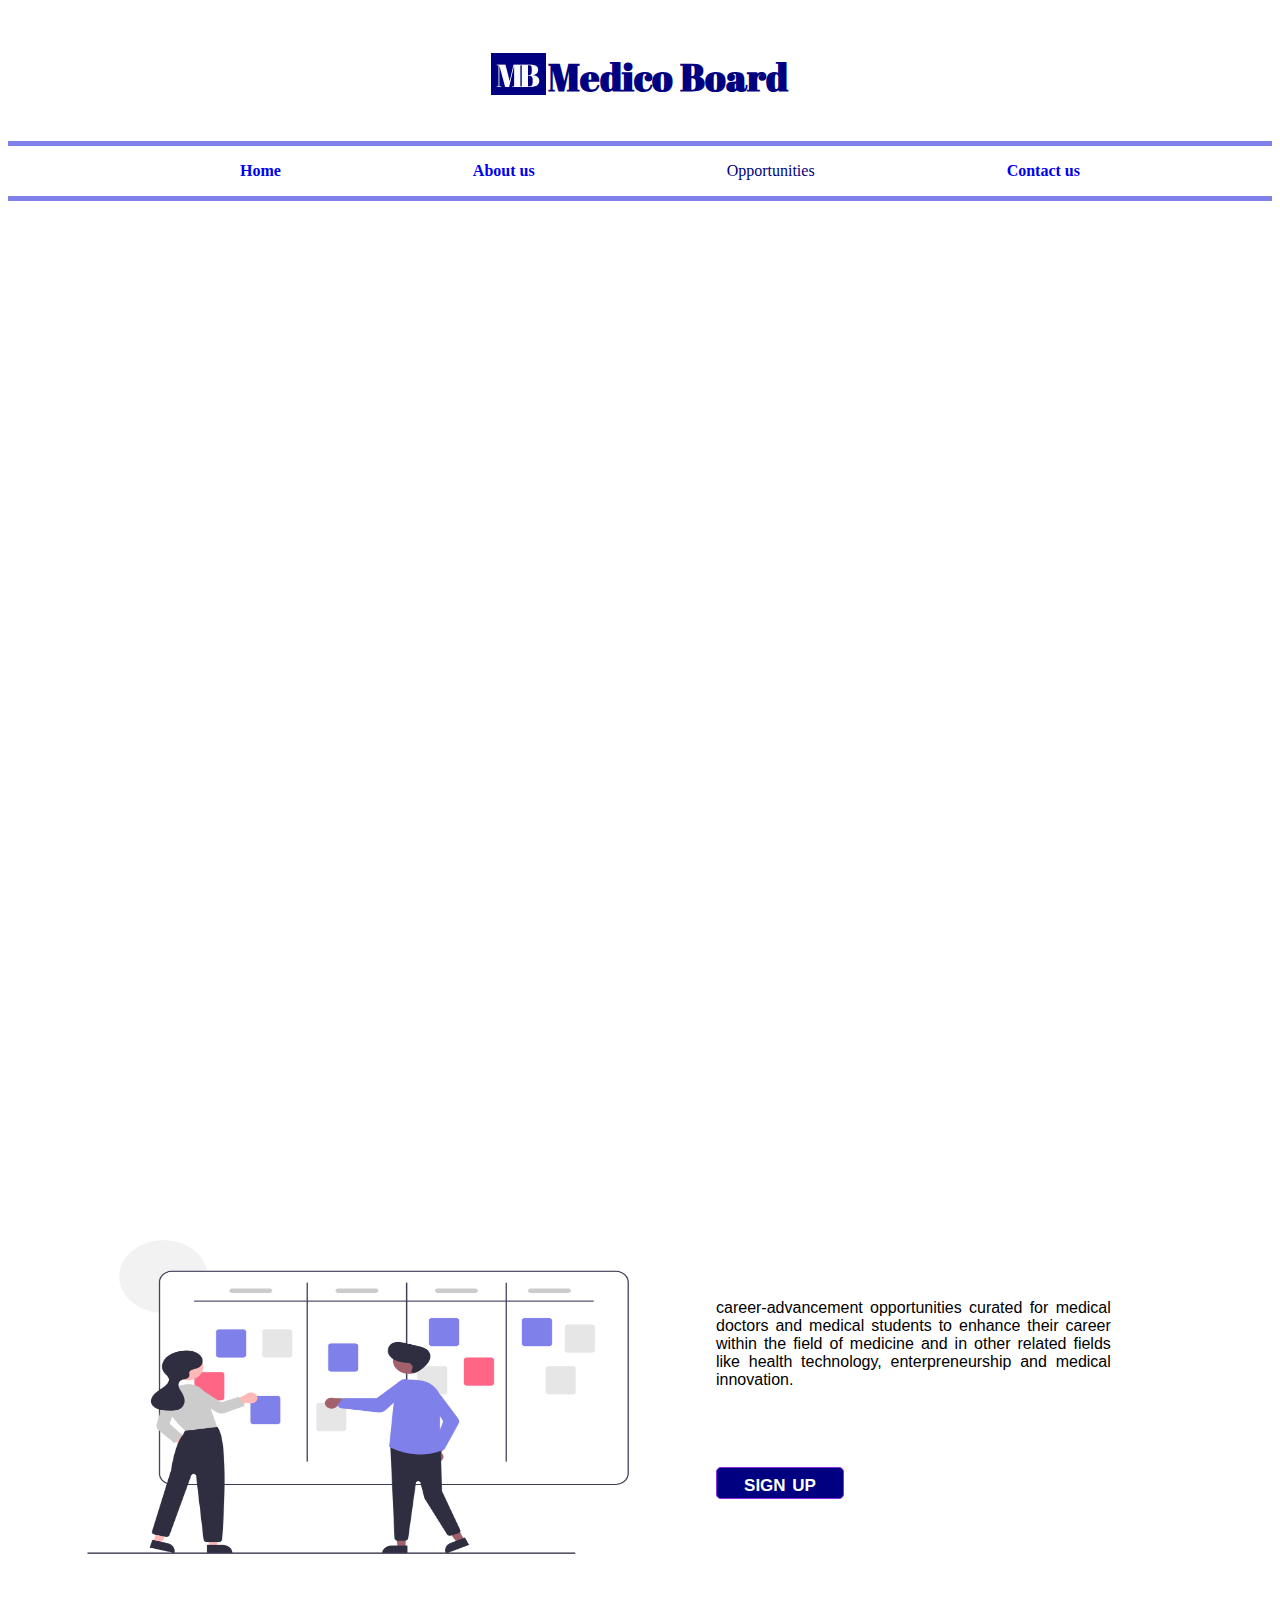
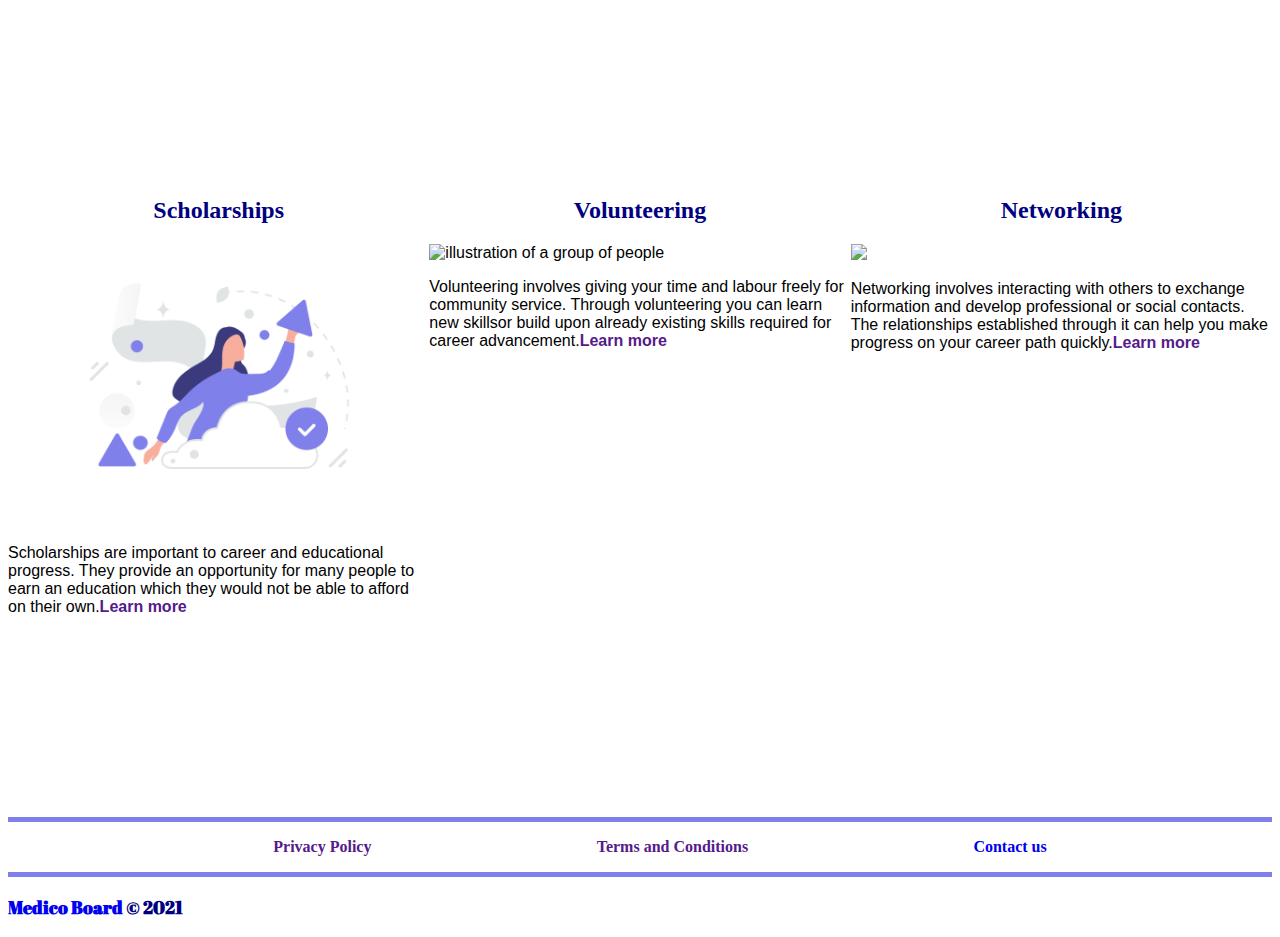
==== commit 31a7c1b4: "added link to button" ====
--- a/index.html
+++ b/index.html
@@ -32,7 +32,7 @@
 
             <div>
                 <p class="intro-text">career-advancement opportunities curated for medical doctors and medical students to enhance their career within the field of medicine and in other related fields like health technology, enterpreneurship and medical innovation.</p>
-                <div class="button"><button class="sign">sign up</button></div>
+                <div class="button"><a href="contact.html"><button class="sign">sign up</button></a></div>
         </div>
         </section>
 
--- a/styles.css
+++ b/styles.css
@@ -5,128 +5,175 @@
     font-family: sans-serif;
     background-color: #fff;
 }
+h1 {
+    color: #000080;
+    font-family: 'Abril Fatface', cursive;
+    font-weight: bold;
+    text-align: center;
+}
+h2, h3 {
+    color: #000080;
+    font-family: serif;
+    font-weight: bold;
+}
+a:link {
+    font-weight: bold;
+    text-decoration: none;
+}
+a:hover {
+    color: #000080;
+    text-decoration: underline;
+}
+/*@media only screen and (min-width: 576px) { 
+}
+@media only screen and (min-width: 768px) { 
+}
+@media only screen and (min-width: 992px) { 
+}*/
 header {
     display: flex;
     align-items: center;
     justify-content: center;
-}
-@media only screen and (max-width: 600px) {
-    header {
-        flex-direction: column;
-        justify-content: center;
-    }
-}
-div.logo {
-    margin: 0 0.625rem;
-}
-p.logo-name {
+    margin-top: 1.5rem;
+}
+.logo {
+    width: 100%;
+    height: auto;
+    /*make logo 250by100*/
+}
+.logo-name {
     color: #000080;
     font-family: 'Abril Fatface', cursive;
     font-weight: bold;
-    font-size: 30px;
-}
-h1 {
-    color: #000080;
-    font-family: 'Abril Fatface', cursive;
-    font-weight: bold;
-}
-a:link {
-    font-weight: bold;
-    text-decoration: none;
-}
-a:hover {
-    color: #000080;
-    text-decoration: underline;
+    font-size: 3vw;
+    padding: 0 0.1rem;
 }
 nav {
     border-bottom: 5px solid #8080eb;
     border-top: 5px solid #8080eb;
+    width: 100%;
+    margin: 1rem 0;
 }
 nav ul {
     list-style-type: none;
     text-align: center;
+    display: flex;
+    justify-content: space-evenly;
 }
 nav li {
-    width: 12rem;
-    color: #000080;
-    display: inline-block;
+    color: #000080;
     font-family: serif;
 }
-h2, h3 {
-    color: #000080;
-    font-family: serif;
-    font-weight: bold;
+@media only screen and (min-width: 992px) { 
+    header {
+        margin-top: 0.75rem;
+    }
+    nav {
+        margin: 0 0 1rem 0;
+    }
 }
 section.intro {
-    height: 100vh;
+    height: 50vh;
     width: 100%;
     background-image: url(images/doctors.png);
-    background-size: auto;
+    background-size: contain;
     background-repeat: no-repeat;
     background-color: transparent;
-    margin-top: 0;
-}
-.intro-title {
-    font-size: 32px;
-    font-family: serif;
-    font-weight: bolder;
-    color: #000080;
 }
 .desc {
-    display: flex;
-    flex-wrap: nowrap;
-    margin: 100px 0;
+    margin: 1rem 0 2rem 0;
 }
 img.board-image {
-    width: 750px;
+    width: 100%;
     height: 400px;
-    margin-top: 50px;
 }
 .intro-text { 
-    width: 270px; 
-    height: 300px;
-    padding: 50px 0 0 0 ;
-    margin: 80px 10px -80px 0;
+    width: 70%; 
+    height: 250px;
+    margin: auto;
+    text-align: justify;
+}
+.button {
+    text-align: center;
+    margin-top: -8rem;
 }
 button.sign {
     border: 1px solid blueviolet;
-}
-@media only screen and (max-width: 600px) {
+    width: 8rem;
+    height: 2rem;
+    border-radius: 0.3rem;
+    font-size: 1.5rem;
+    font-weight: bold;
+    font-variant: small-caps;
+    background-color: #000080;
+    color: #fff;
+    text-align: center;
+}
+@media only screen and (min-width: 576px) { 
+    section.intro {
+        height: 55vh;
+        width: 100%;
+    }
+}
+@media only screen and (min-width: 768px) { 
+    section.intro {
+        height: 70vh;
+        width: 100%;
+    }
+    .desc {
+        margin: 3rem 0 4rem 0;
+        display: flex;
+        align-items: center;
+    }
+    img.board-image {
+        min-width: 500px;
+        min-height: 400px;
+    }
+    .intro-text { 
+        min-width: 250px; 
+        height: 200px;
+        margin: 0 0 0 0.5rem;
+        text-align: justify;
+    }
+    .button {
+        text-align: justify;
+        margin-top: -1rem;
+        padding-left: 0.5rem;
+    }
+}
+@media only screen and (min-width: 992px) { 
     section.intro {
         height: 100vh;
         width: 100%;
-        background-image: url(images/doctors.png);
-        background-color: transparent;
-        margin-top: 0;
     }
     .desc {
-        flex-direction: column;
+        margin: 5rem 0 6rem 0;
+        display: flex;
         align-items: center;
-        margin: 0;
-        width: 100%;
     }
     img.board-image {
-        width: 80%;
-        height:400px;
-        margin: 0;
+        min-width: 700px;
+        min-height: 400px;
     }
     .intro-text { 
-        width: 70%; 
+        min-width: 250px; 
         height: 200px;
-        padding: 0;
-        margin: 0;
+        margin: 0 0 0 0.5rem;
+        text-align: justify;
+    }
+    .button {
+        text-align: justify;
+        margin-top: -2rem;
+        padding-left: 0.5rem;
     }
 }
 .opp {
-    display: flex;
-    flex-wrap: wrap;
-    justify-content: space-around;
-    margin: 0 20px 100px 20px;
+    margin: 5rem 0 5rem 0;
 }
 .schol, .vol, .net {
-    width: 350px;
-    height: 350px;
-    text-align: justify;
+    width: 70%;
+    height:400px;
+    margin: 5rem auto;
 }
 .schol-title, .vol-title, .net-title {
     text-align: center;
@@ -135,30 +182,15 @@
     width: 100%;
 }
 footer {
-    text-align: center;
-    padding: 1rem 0 3rem 0;
-    margin-top: 200px;
-}
-@media only screen and (max-width: 600px) {
+    margin-top: 10rem;
+}
+@media only screen and (min-width: 576px) { 
+}
+@media only screen and (min-width: 768px) { 
+}
+@media only screen and (min-width: 992px) { 
     .opp {
-        flex-direction: column;
-        align-items: center;
-        margin-bottom: 50px;
-        width: 100%;
-    }
-    .schol, .vol, .net {
-        width: 80%;
-        height: 350px;
-        margin-bottom: 20px;
-    }
-    .schol-image, .vol-image, .net-image {
-        width: 100%;
-        height: 170px;
-    }
-    footer {
-        text-align: center;
-        padding: 1rem 0 3rem 0;
-        margin-top: 20px;
+       display: flex;
     }
 }
 .copy {
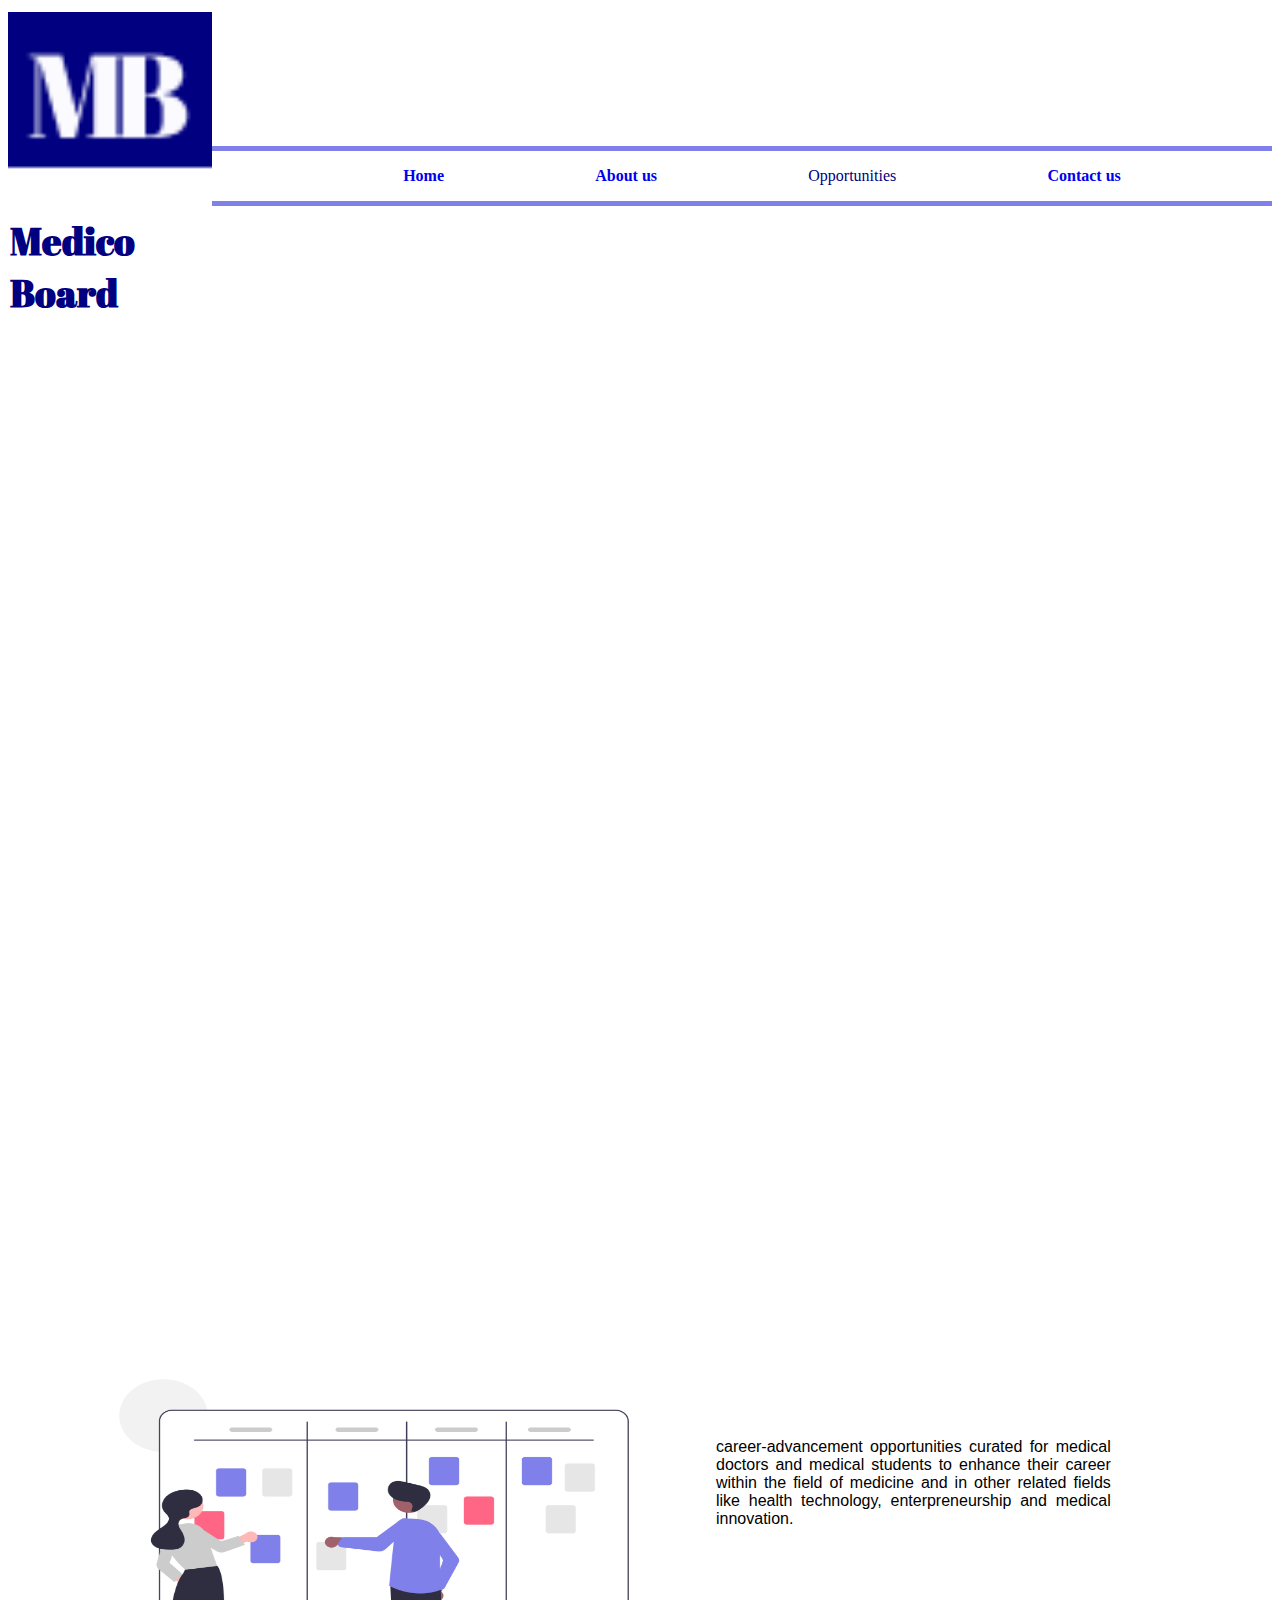
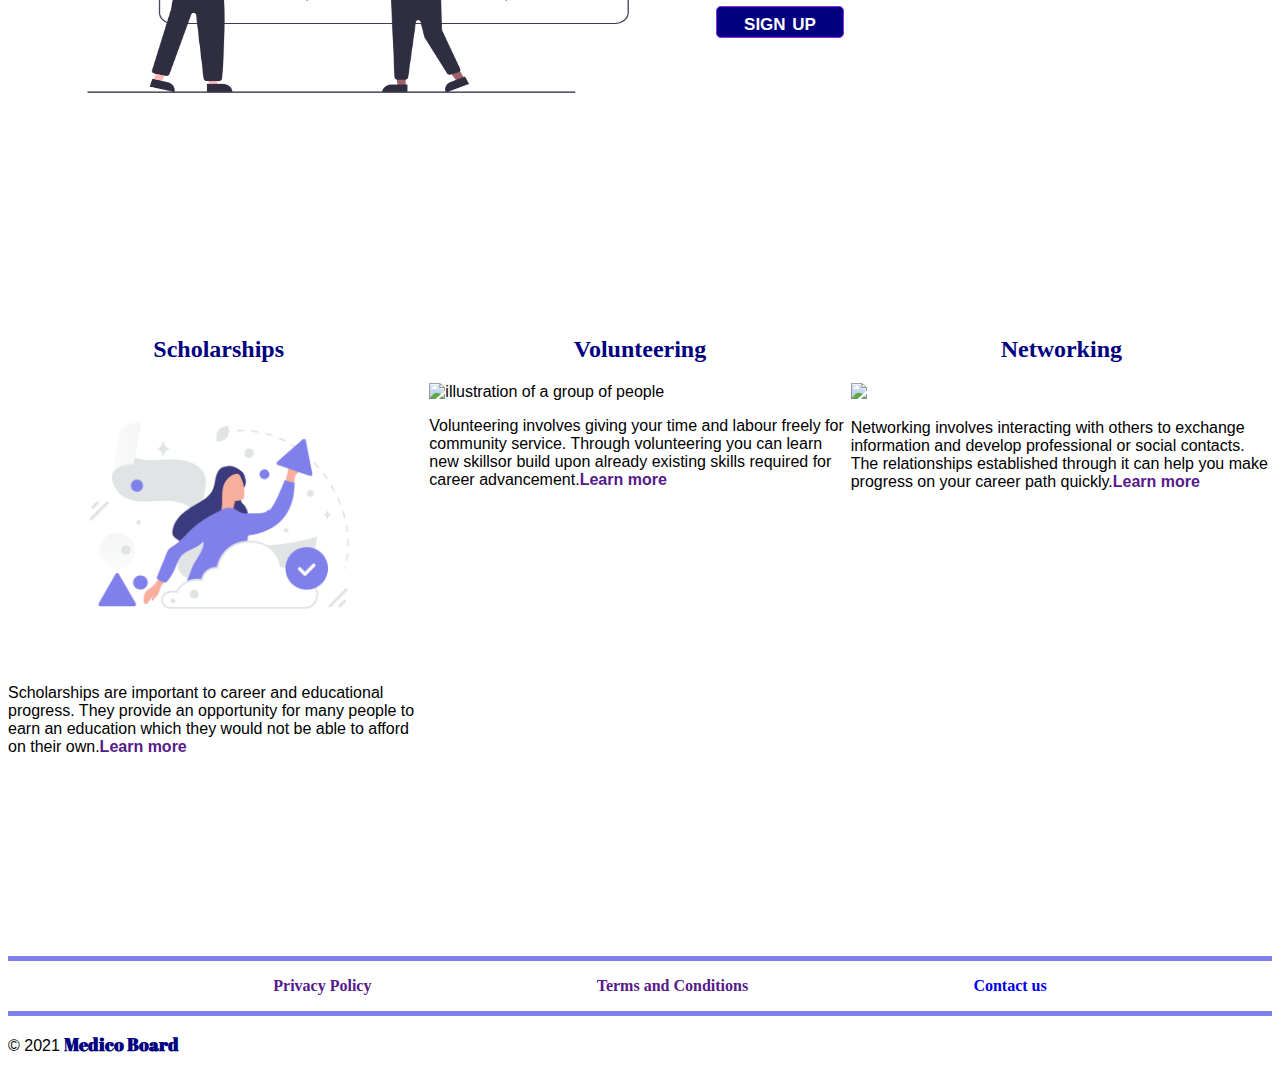
==== commit da8dc2ab: "modified header" ====
--- a/index.html
+++ b/index.html
@@ -8,12 +8,12 @@
         <link href="styles.css" rel="stylesheet"/>
         <link href="https://fonts.googleapis.com/css2?family=Abril+Fatface&display=swap" rel="stylesheet">
     </head>
-<!--change px to rem-->
     <body>
         <header>
+        <div class="hero">
             <div><img src="images/medicoboard.png" alt="medicoboard logo" class="logo"/></div>
             <p class="logo-name">Medico Board</p>
-        </header>
+        </div>
         <nav class="nav-heading">
             <ul>
                 <li><a href="index.html">Home</a></li>
@@ -22,7 +22,7 @@
                 <li><a href="contact.html">Contact us</a></li>
             </ul>
         </nav>
-    
+        </header>
         <main>
         <section class="intro">
         </section>
@@ -68,7 +68,7 @@
                     <li><a href= "contact.html">Contact us</a></li>
                 </ul>
             </nav>
-            <p class="copy"><a href="index.html">Medico Board</a> &copy; 2021</p>
+            <p>&copy; 2021 <span><a href="index.html" class="copy">Medico Board</a></span></p>
             <!--<p>quirkeey</p>-->
         </footer>
     </body>
